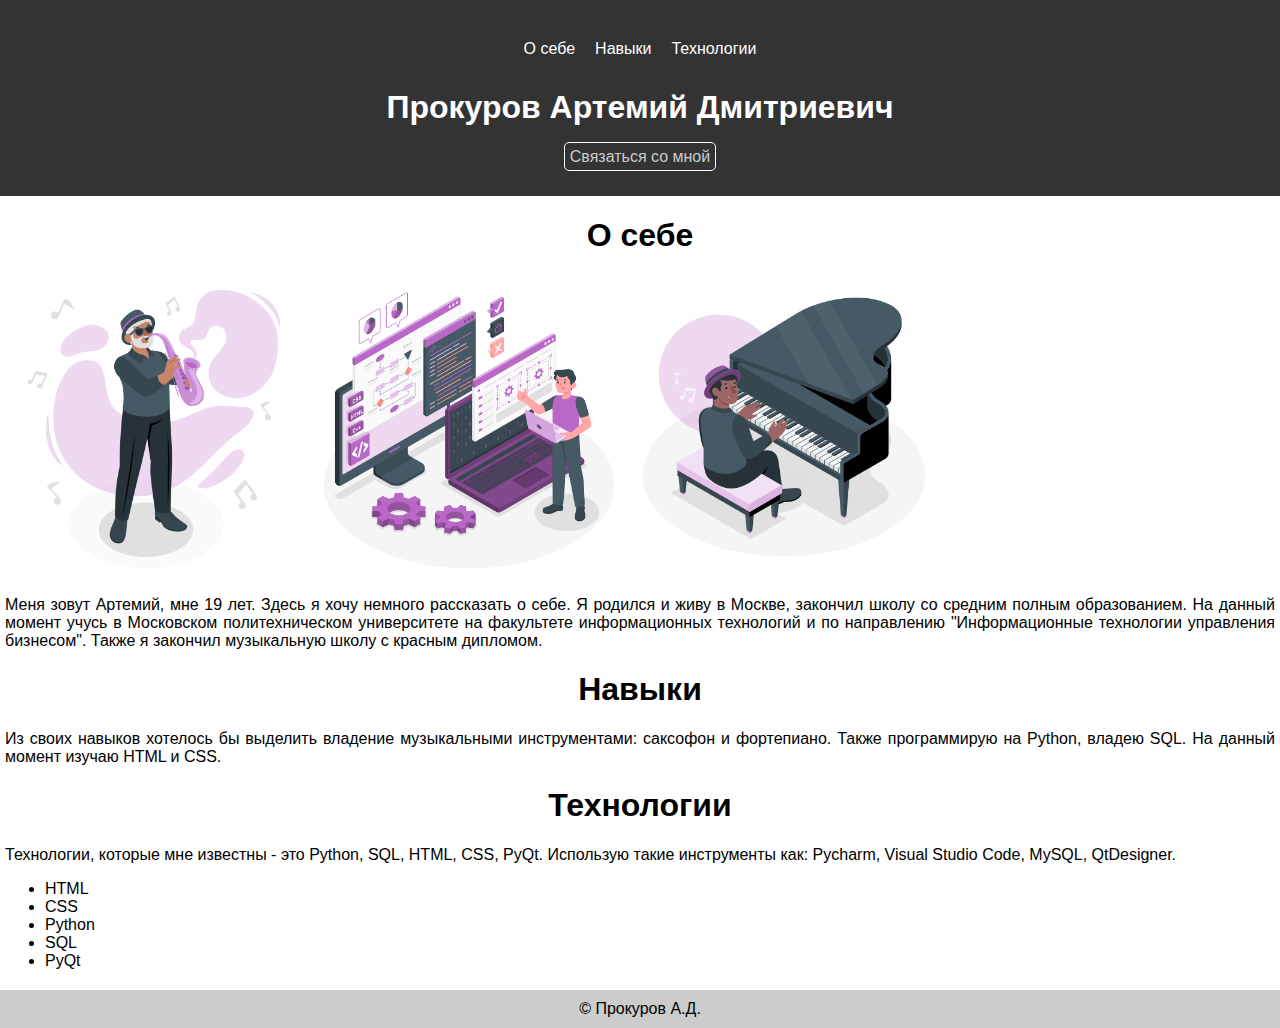
==== lab1/page.html @ 621e16b9 "first commit" ====
<!DOCTYPE html>
<html lang="ru">
<head>
    <meta charset="UTF-8" />
    <meta name="viewport" content="width=device-width, initial-scale=1.0" />
    <title>Webinar1</title>
    <link rel="stylesheet" href="style.css" />
    <link rel="preconnect" href="https://fonts.googleapis.com">
<link rel="preconnect" href="https://fonts.gstatic.com" crossorigin>
<link href="https://fonts.googleapis.com/css2?family=Oswald:wght@300&display=swap" rel="stylesheet">
</head>
<body>
    <header class="header">
        <div class="container">
            <nav class="nav">
                <a href="#about">О себе</a>
                <a href="#skills">Навыки</a>
                <a href="#technology">Технологии</a>
            </nav>
            <div class="mx-1 text-center">
            <h1 style="color: white">Прокуров Артемий Дмитриевич</h1>
            <a class="mail" href="mailto:artemiyprokurov@gmail.com">Связаться со мной</a>
            </div>
        </div>
    </header>
    <main class="mx-5">
        <section class="about" id="about">
            <h1 class="text-center">О себе</h1>
            <div class="block-image">
            <img class="sax" src="sax.png" width="300" height="300" alt="sax" />
            <img class="prog" src="prog.png" width="300" height="300" alt="prog" />
            <img class="piano" src="piano.png" width="300" height="300" alt="piano" />
            </div>
            <p class="text-just">
                Меня зовут Артемий, мне 19 лет. Здесь я хочу немного рассказать о себе.
                Я родился и живу в Москве, закончил школу со средним полным образованием. 
                На данный момент учусь в Московском политехническом университете на факультете 
                информационных технологий и по направлению "Информационные технологии управления бизнесом".
                Также я закончил музыкальную школу с красным дипломом. 

            </p>
            
        </section>
        <section class="skills" id="skills">
            <h1 class="text-center">Навыки</h1>
            <p class="text-just">
                Из своих навыков хотелось бы выделить владение музыкальными инструментами: саксофон и фортепиано. 
                Также программирую на Python, владею SQL. На данный момент изучаю HTML и CSS.

            </p>
            
        </section>
        <section class="technology" id="technology">
            <h1 class="text-center">Технологии</h1>
            <p class="text-just">
            Технологии, которые мне известны - это Python, SQL, HTML, CSS, PyQt.  
            Использую такие инструменты как: Pycharm, Visual Studio Code, MySQL, QtDesigner.

            </p>
            
            <ul>
                <li>HTML</li>
                <li>CSS</li>
                <li>Python</li>
                <li>SQL</li>
                <li>PyQt</li>
            </ul>
        </section>
    </main>
    <footer class="footer">
        <p class="text-center mx-5">&copy; Прокуров А.Д.</p>
    </footer>
</body>
</html>
---- lab1/style.css ----
body {
    font-family: 'Inter', sans-serif;
    margin: 0;
    padding: 0;
  }
  
  .mail {
    color:#ccc; 
    padding: 5px;
    border: 1px solid white;
    border-radius: 5px; 
    text-decoration: none;
  }

  .container {
    max-width: 960px;
    margin: 0 auto;
    padding: 15px;
  }
  
  .text-center {
    text-align: center;
  }
  
  .sax {
    margin-right: 10px;
    text-align: center;
  }

  .prog {
    margin-right: 10px;
    text-align: center;
  }

  .piano {
    text-align: center;
    margin-right: 10px;
  }

  .text-just {
    text-align: justify;
  }
  
  
  .header {
    background-color: #333;
    color: #fff;
    padding: 15px;
  }
  
  .nav {
    display: flex;
    justify-content: center;
    margin-bottom: 10px;
  }
  
  .nav a {
    color: #fff;
    text-decoration: none;
    padding: 10px;
  }
  
  
  .mx-5 {
    margin: 0 5px;
  }
  
  .about {
    margin-bottom: 20px;
  }
  
  .image {
    width: 300px;
    height: auto;
  }
  
  .btn {
    display: inline-block;
    padding: 10px 20px;
    background-color: #333;
    color: #fff;
    text-decoration: none;
    margin-top: 10px;
  }
  
  
  .footer {
    background-color: #ccc;
    padding: 10px;
    margin-top: 20px;
  }
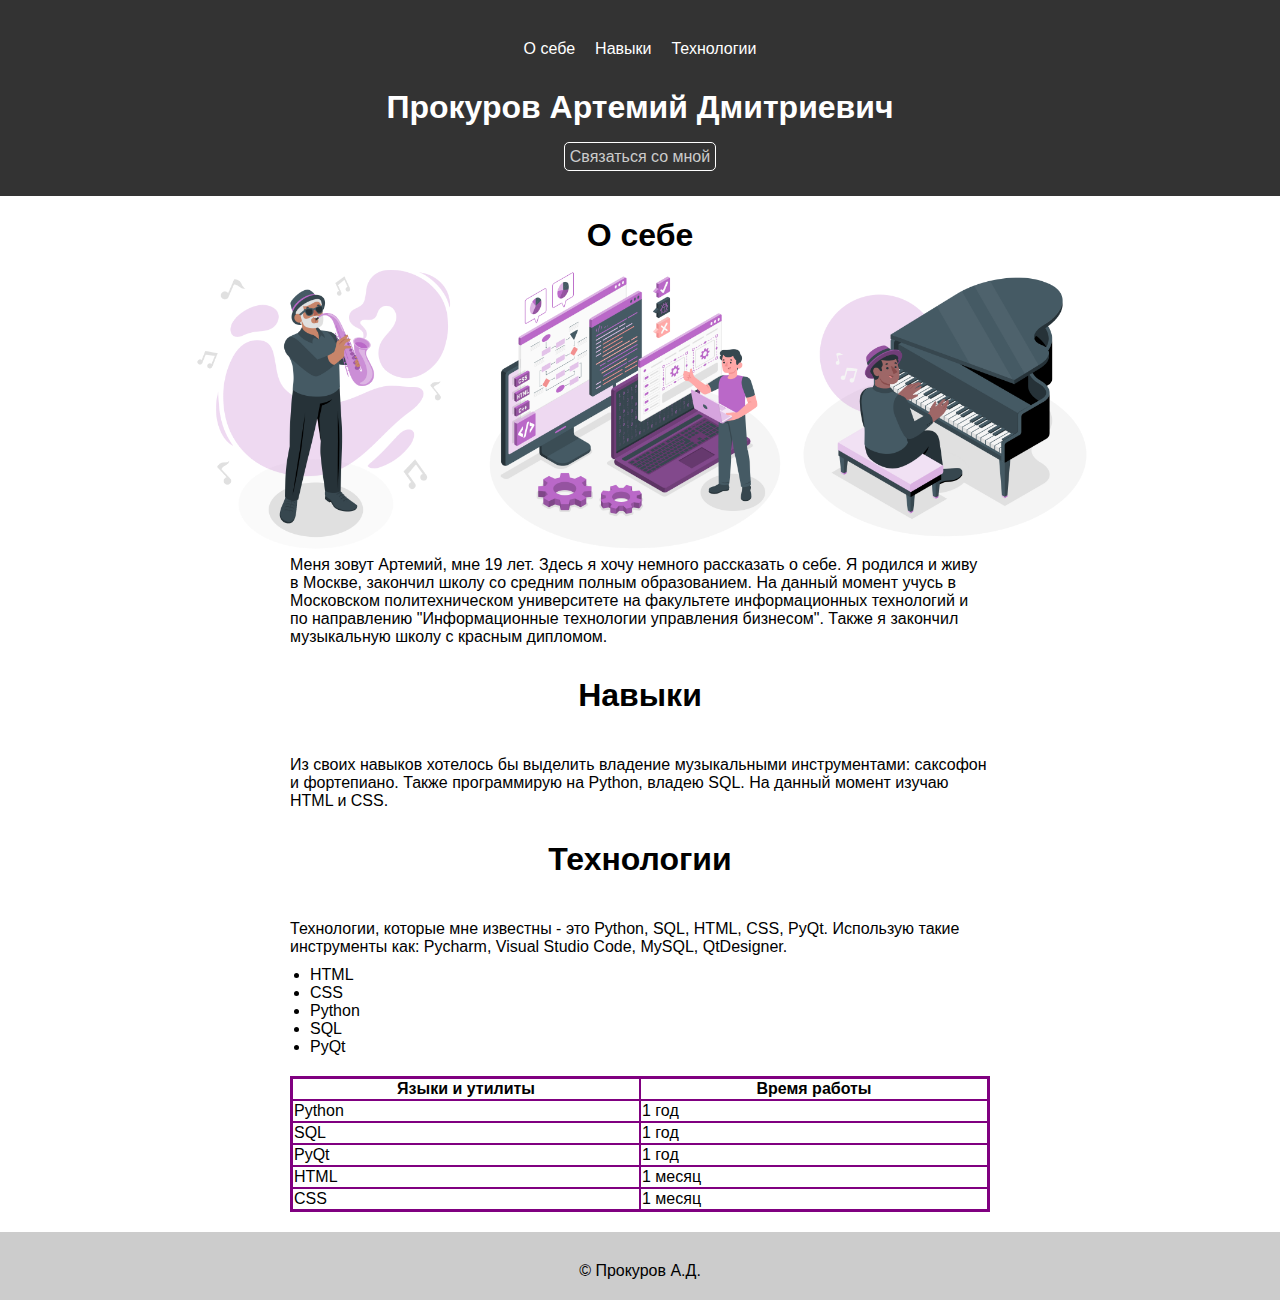
==== commit b8b45f74: "second commit" ====
--- a/lab1/page.html
+++ b/lab1/page.html
@@ -58,17 +58,43 @@
 
             </p>
             
-            <ul>
+            <ul class = "list">
                 <li>HTML</li>
                 <li>CSS</li>
                 <li>Python</li>
                 <li>SQL</li>
                 <li>PyQt</li>
             </ul>
+            <table class="experience-table">
+                <tr>
+                    <th>Языки и утилиты</th>
+                    <th>Время работы</th>
+                </tr>
+                <tr>
+                    <td>Python</td>
+                    <td>1 год</td>
+                </tr>
+                <tr>
+                    <td>SQL</td>
+                    <td>1 год</td>
+                </tr>
+                <tr>
+                    <td>PyQt</td>
+                    <td>1 год</td>
+                </tr>
+                <tr>
+                    <td>HTML</td>
+                    <td>1 месяц</td>
+                </tr>
+                <tr>
+                    <td>CSS</td>
+                    <td>1 месяц</td>
+                </tr>
+            </table>
         </section>
     </main>
     <footer class="footer">
-        <p class="text-center mx-5">&copy; Прокуров А.Д.</p>
+        <p class="text-center">&copy; Прокуров А.Д.</p>
     </footer>
 </body>
 </html>
--- a/lab1/style.css
+++ b/lab1/style.css
@@ -5,7 +5,7 @@
     padding: 0;
   }
   
-  .mail {
+.mail {
     color:#ccc; 
     padding: 5px;
     border: 1px solid white;
@@ -38,10 +38,21 @@
     margin-right: 10px;
   }
 
-  .text-just {
-    text-align: justify;
-  }
-  
+.block-image {
+    height: 200px;
+    display: flex;
+    align-items: center;
+    justify-content: center;
+    padding: 30px 0;
+}
+
+p 
+{
+    max-width: 700px;
+    margin: auto;
+    padding: 10px;
+    padding-top: 20px;
+}
   
   .header {
     background-color: #333;
@@ -74,6 +85,11 @@
     width: 300px;
     height: auto;
   }
+
+  .list {
+    margin:auto;
+    max-width: 700px;
+  }
   
   .btn {
     display: inline-block;
@@ -84,7 +100,26 @@
     margin-top: 10px;
   }
   
+table {
+  margin: auto;
+  margin-top: 20px;
+  table-layout: fixed;
+  width: 100%;
+  max-width: 700px;
+  border-collapse: collapse;
+  border: 3px solid purple;
+}
   
+  tr {
+    border: 2px solid purple;
+  }
+
+  th{
+    border: 2px solid purple;
+  }
+  td {
+    border: 2px solid purple;
+  }
   .footer {
     background-color: #ccc;
     padding: 10px;
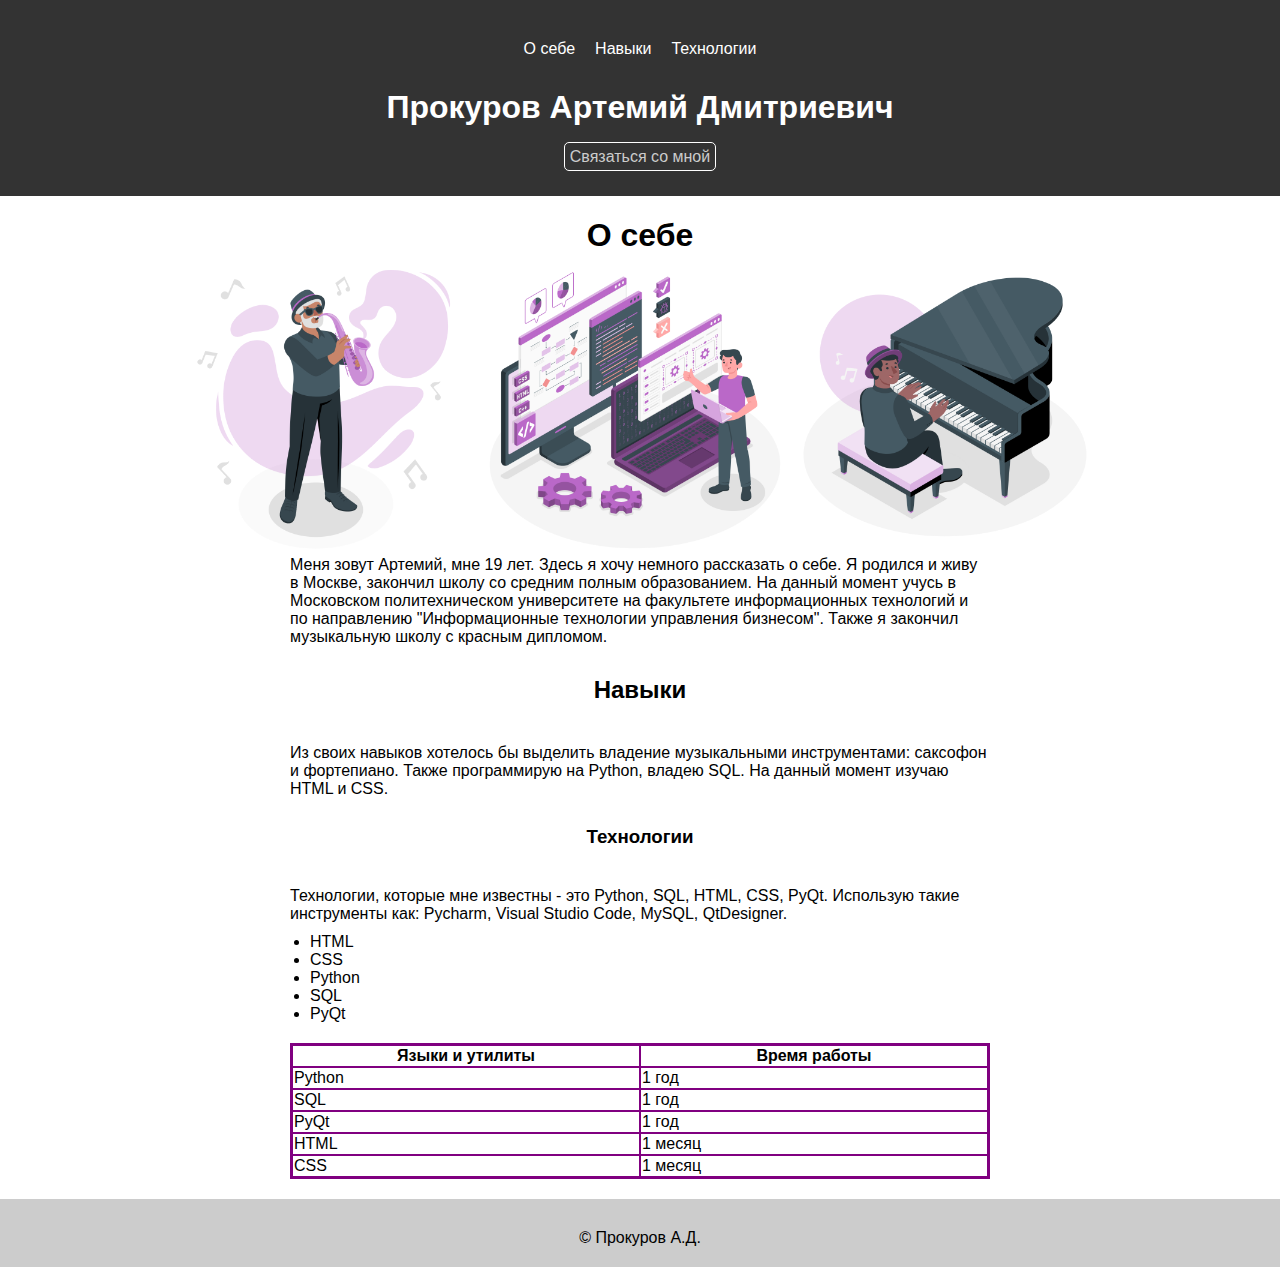
==== commit 9dd18296: "lab1 bug fixes" ====
--- a/lab1/page.html
+++ b/lab1/page.html
@@ -1,10 +1,10 @@
 <!DOCTYPE html>
 <html lang="ru">
 <head>
-    <meta charset="UTF-8" />
-    <meta name="viewport" content="width=device-width, initial-scale=1.0" />
+    <meta charset="UTF-8">
+    <meta name="viewport" content="width=device-width, initial-scale=1.0">
     <title>Webinar1</title>
-    <link rel="stylesheet" href="style.css" />
+    <link rel="stylesheet" href="style.css">
     <link rel="preconnect" href="https://fonts.googleapis.com">
 <link rel="preconnect" href="https://fonts.gstatic.com" crossorigin>
 <link href="https://fonts.googleapis.com/css2?family=Oswald:wght@300&display=swap" rel="stylesheet">
@@ -27,9 +27,9 @@
         <section class="about" id="about">
             <h1 class="text-center">О себе</h1>
             <div class="block-image">
-            <img class="sax" src="sax.png" width="300" height="300" alt="sax" />
-            <img class="prog" src="prog.png" width="300" height="300" alt="prog" />
-            <img class="piano" src="piano.png" width="300" height="300" alt="piano" />
+            <img class="sax" src="sax.png" width="300" height="300" alt="sax">
+            <img class="prog" src="prog.png" width="300" height="300" alt="prog">
+            <img class="piano" src="piano.png" width="300" height="300" alt="piano">
             </div>
             <p class="text-just">
                 Меня зовут Артемий, мне 19 лет. Здесь я хочу немного рассказать о себе.
@@ -42,7 +42,7 @@
             
         </section>
         <section class="skills" id="skills">
-            <h1 class="text-center">Навыки</h1>
+            <h2 class="text-center">Навыки</h2>
             <p class="text-just">
                 Из своих навыков хотелось бы выделить владение музыкальными инструментами: саксофон и фортепиано. 
                 Также программирую на Python, владею SQL. На данный момент изучаю HTML и CSS.
@@ -51,7 +51,7 @@
             
         </section>
         <section class="technology" id="technology">
-            <h1 class="text-center">Технологии</h1>
+            <h3 class="text-center">Технологии</h3>
             <p class="text-just">
             Технологии, которые мне известны - это Python, SQL, HTML, CSS, PyQt.  
             Использую такие инструменты как: Pycharm, Visual Studio Code, MySQL, QtDesigner.
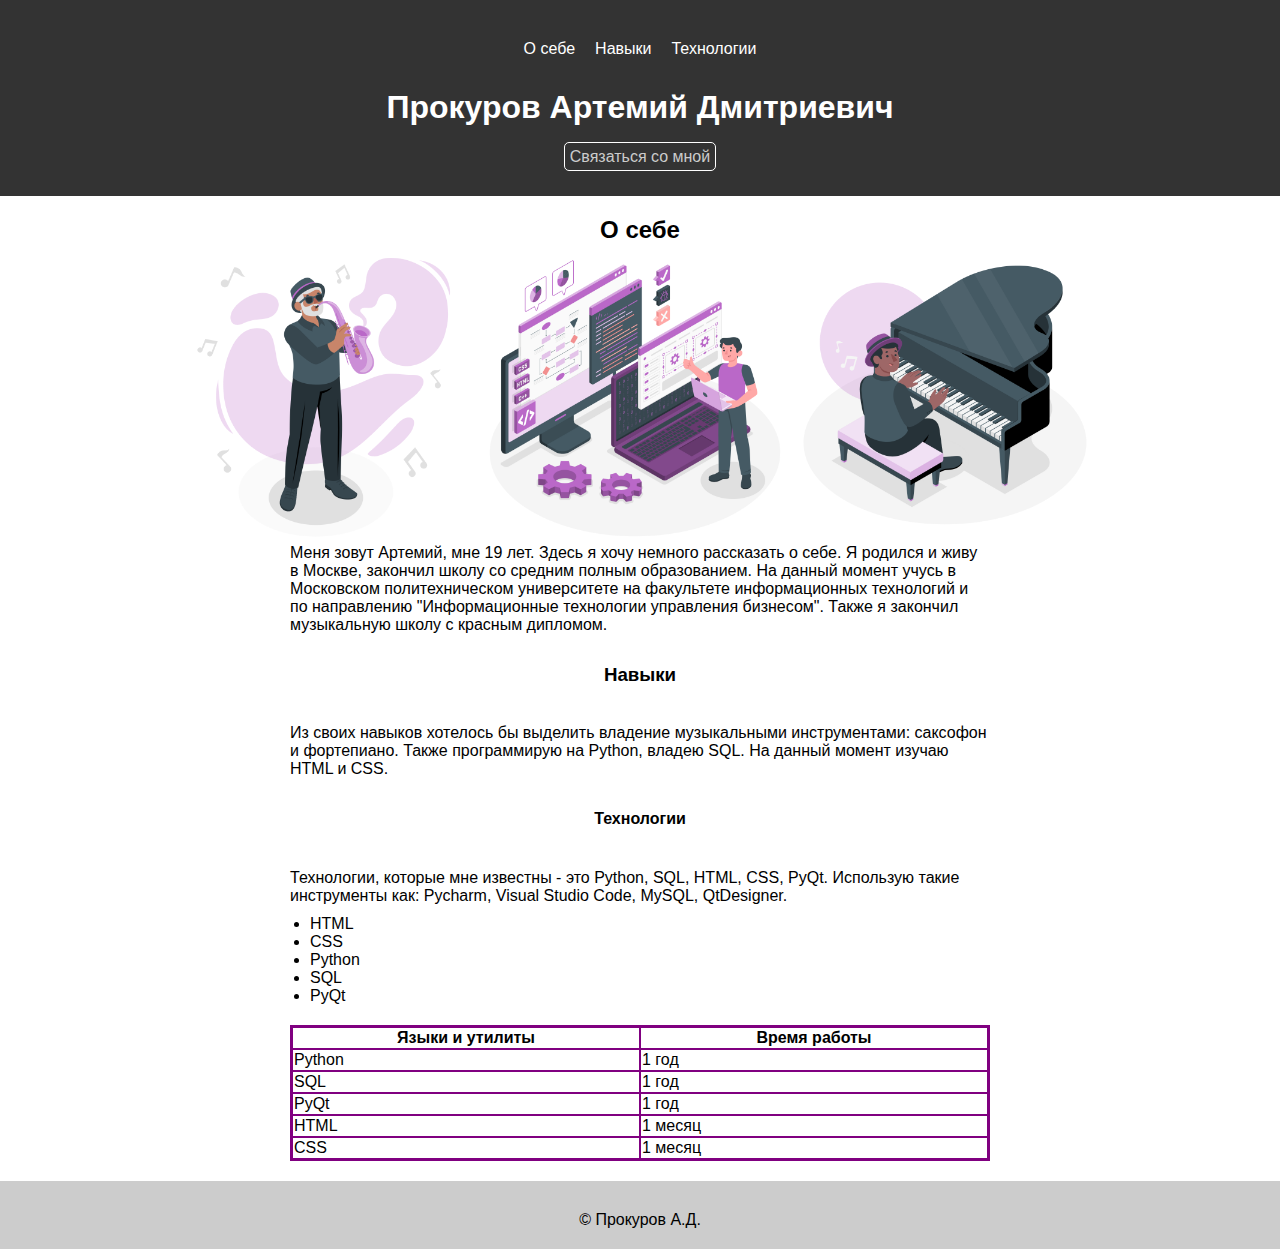
==== commit 27ff89e4: "lab1 final" ====
--- a/lab1/page.html
+++ b/lab1/page.html
@@ -25,7 +25,7 @@
     </header>
     <main class="mx-5">
         <section class="about" id="about">
-            <h1 class="text-center">О себе</h1>
+            <h2 class="text-center">О себе</h2>
             <div class="block-image">
             <img class="sax" src="sax.png" width="300" height="300" alt="sax">
             <img class="prog" src="prog.png" width="300" height="300" alt="prog">
@@ -42,7 +42,7 @@
             
         </section>
         <section class="skills" id="skills">
-            <h2 class="text-center">Навыки</h2>
+            <h3 class="text-center">Навыки</h3>
             <p class="text-just">
                 Из своих навыков хотелось бы выделить владение музыкальными инструментами: саксофон и фортепиано. 
                 Также программирую на Python, владею SQL. На данный момент изучаю HTML и CSS.
@@ -51,7 +51,7 @@
             
         </section>
         <section class="technology" id="technology">
-            <h3 class="text-center">Технологии</h3>
+            <h4 class="text-center">Технологии</h4>
             <p class="text-just">
             Технологии, которые мне известны - это Python, SQL, HTML, CSS, PyQt.  
             Использую такие инструменты как: Pycharm, Visual Studio Code, MySQL, QtDesigner.
